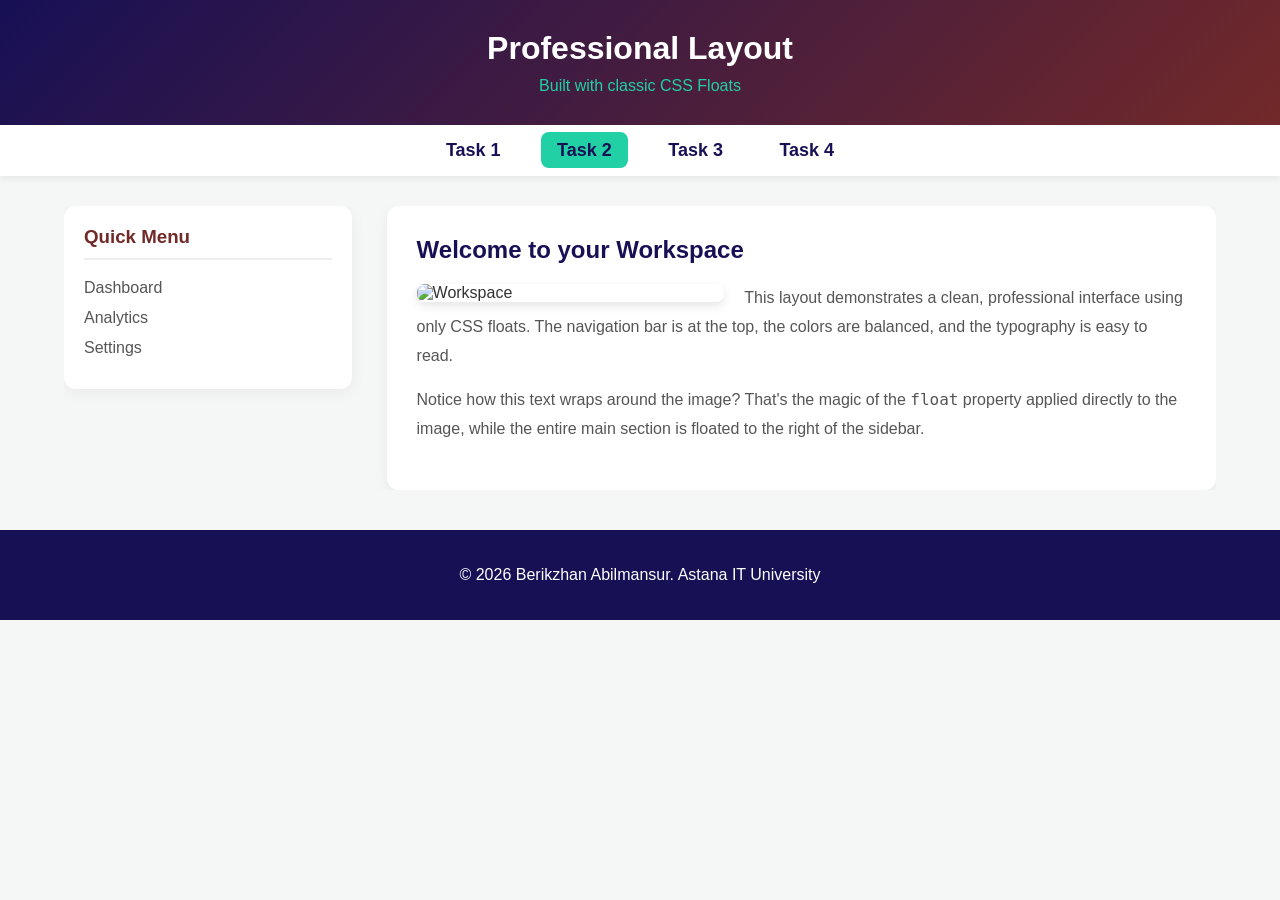
==== task2.html @ cf1d70af "compeletd task 2 with all it contribiution" ====
<!DOCTYPE html>
<html lang="en">
<head>
    <meta charset="UTF-8">
    <title>Task 2 - Clean Layout</title>
    <link rel="stylesheet" href="task2.css">
</head>
<body>
    <header class="header-section">
        <h1>Professional Layout</h1>
        <p>Built with classic CSS Floats</p>
    </header>
    
    <nav class="navbar">
        <a href="task1.html">Task 1</a>
        <a href="task2.html" class="active">Task 2</a>
        <a href="exercise1/index.html">Task 3</a>
        <a href="task4.html">Task 4</a>
    </nav>

    <div class="content-wrapper">
        <!-- Боковое меню без иконок -->
        <div class="sidebar">
            <h3>Quick Menu</h3>
            <ul>
                <li><a href="#">Dashboard</a></li>
                <li><a href="#">Analytics</a></li>
                <li><a href="#">Settings</a></li>
            </ul>
        </div>

        <!-- Основной контент -->
        <div class="main-content">
            <h2>Welcome to your Workspace</h2>
            <img class="article-img" src="https://images.unsplash.com/photo-1498050108023-c5249f4df085?auto=format&fit=crop&w=600&q=80" alt="Workspace">
            <p>This layout demonstrates a clean, professional interface using only CSS floats. The navigation bar is at the top, the colors are balanced, and the typography is easy to read.</p>
            <p>Notice how this text wraps around the image? That's the magic of the <code>float</code> property applied directly to the image, while the entire main section is floated to the right of the sidebar.</p>
            <div class="clearfix"></div>
        </div>
    </div>

    <footer class="footer-section">
        <p>&copy; 2026 Berikzhan Abilmansur. Astana IT University</p>
    </footer>
</body>
</html>
---- task2.css ----
body {
    background-color: #f4f7f6;
    font-family: 'Segoe UI', Tahoma, Geneva, Verdana, sans-serif;
    margin: 0;
    padding: 0;
    color: #333;
}

/* Header */
.header-section {
    background: linear-gradient(135deg, rgb(23, 16, 85), rgb(114, 41, 41));
    color: white;
    text-align: center;
    padding: 30px 20px;
}
.header-section h1 { 
    margin: 0; 
    font-size: 32px; 
}
.header-section p { 
    margin: 10px 0 0; 
    color: rgb(33, 208, 164); 
}

/* Navigation */
.navbar {
    background-color: white;
    padding: 15px;
    text-align: center;
    box-shadow: 0 4px 6px rgba(0,0,0,0.05);
    margin-bottom: 30px;
}
.navbar a {
    color: rgb(23, 16, 85);
    text-decoration: none;
    margin: 0 10px;
    font-size: 18px;
    font-weight: 600;
    transition: all 0.3s ease;
    padding: 8px 16px;
    border-radius: 8px;
}
.navbar a:hover, .navbar a.active {
    background-color: rgb(33, 208, 164);
    color: rgb(23, 16, 85);
}

/* Layout Wrapper */
.content-wrapper {
    width: 90%;
    max-width: 1200px;
    margin: 0 auto;
    overflow: hidden; /* Clearfix для контейнера */
}

/* Sidebar (Float Left) */
.sidebar {
    float: left;
    width: 25%;
    background-color: white;
    padding: 20px;
    border-radius: 12px;
    box-shadow: 0 4px 15px rgba(0,0,0,0.05);
    box-sizing: border-box;
}
.sidebar h3 {
    margin-top: 0;
    color: rgb(114, 41, 41);
    border-bottom: 2px solid #eee;
    padding-bottom: 10px;
}
.sidebar ul {
    list-style: none;
    padding: 0;
    margin: 0;
}
.sidebar li { 
    margin-bottom: 12px; 
}
.sidebar a {
    text-decoration: none;
    color: #555;
    font-size: 16px;
    font-weight: 500;
    transition: color 0.3s;
}
.sidebar a:hover { 
    color: rgb(33, 208, 164); 
}

/* Main Content (Float Right) */
.main-content {
    float: right;
    width: 72%;
    background-color: white;
    padding: 30px;
    border-radius: 12px;
    box-shadow: 0 4px 15px rgba(0,0,0,0.05);
    box-sizing: border-box;
}
.main-content h2 {
    color: rgb(23, 16, 85);
    margin-top: 0;
}
.article-img {
    float: left;
    width: 40%;
    border-radius: 8px;
    margin-right: 20px;
    margin-bottom: 10px;
    box-shadow: 0 4px 10px rgba(0,0,0,0.1);
}
.main-content p {
    line-height: 1.8;
    font-size: 16px;
    color: #555;
}
.clearfix { 
    clear: both; 
}

/* Footer */
.footer-section {
    clear: both;
    background-color: rgb(23, 16, 85);
    color: white;
    text-align: center;
    padding: 20px;
    margin-top: 40px;
}
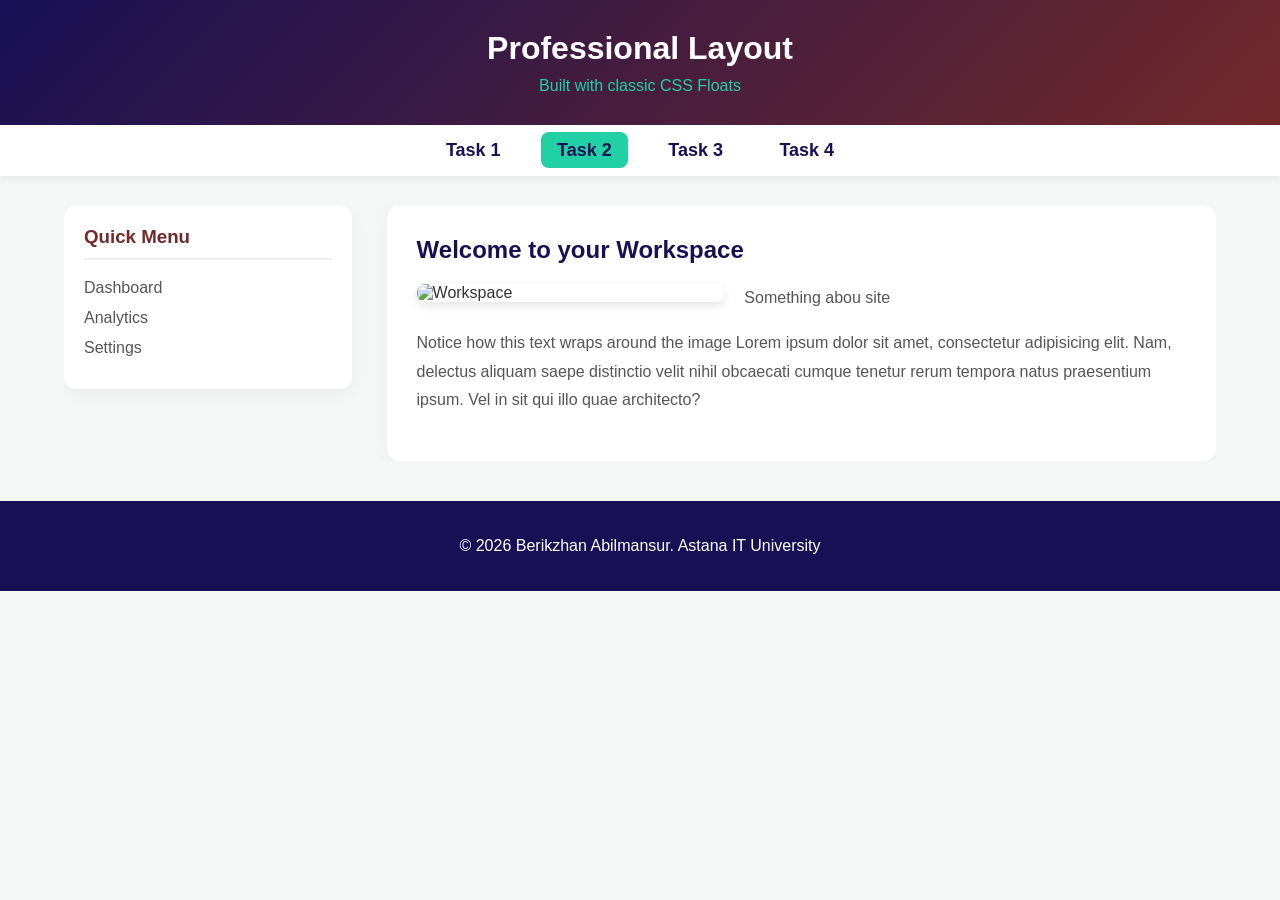
==== commit 836f9c70: "fixed some problems" ====
--- a/task2.html
+++ b/task2.html
@@ -14,12 +14,11 @@
     <nav class="navbar">
         <a href="task1.html">Task 1</a>
         <a href="task2.html" class="active">Task 2</a>
-        <a href="exercise1/index.html">Task 3</a>
+        <a href="exercise1/task3.html">Task 3</a>
         <a href="task4.html">Task 4</a>
     </nav>
 
     <div class="content-wrapper">
-        <!-- Боковое меню без иконок -->
         <div class="sidebar">
             <h3>Quick Menu</h3>
             <ul>
@@ -29,12 +28,11 @@
             </ul>
         </div>
 
-        <!-- Основной контент -->
         <div class="main-content">
             <h2>Welcome to your Workspace</h2>
             <img class="article-img" src="https://images.unsplash.com/photo-1498050108023-c5249f4df085?auto=format&fit=crop&w=600&q=80" alt="Workspace">
-            <p>This layout demonstrates a clean, professional interface using only CSS floats. The navigation bar is at the top, the colors are balanced, and the typography is easy to read.</p>
-            <p>Notice how this text wraps around the image? That's the magic of the <code>float</code> property applied directly to the image, while the entire main section is floated to the right of the sidebar.</p>
+            <p>Something abou site</p>
+            <p>Notice how this text wraps around the image Lorem ipsum dolor sit amet, consectetur adipisicing elit. Nam, delectus aliquam saepe distinctio velit nihil obcaecati cumque tenetur rerum tempora natus praesentium ipsum. Vel in sit qui illo quae architecto?</p>
             <div class="clearfix"></div>
         </div>
     </div>
--- a/task2.css
+++ b/task2.css
@@ -5,8 +5,6 @@
     padding: 0;
     color: #333;
 }
-
-/* Header */
 .header-section {
     background: linear-gradient(135deg, rgb(23, 16, 85), rgb(114, 41, 41));
     color: white;
@@ -22,7 +20,6 @@
     color: rgb(33, 208, 164); 
 }
 
-/* Navigation */
 .navbar {
     background-color: white;
     padding: 15px;
@@ -45,15 +42,15 @@
     color: rgb(23, 16, 85);
 }
 
-/* Layout Wrapper */
+
 .content-wrapper {
     width: 90%;
     max-width: 1200px;
     margin: 0 auto;
-    overflow: hidden; /* Clearfix для контейнера */
+    overflow: hidden;
 }
 
-/* Sidebar (Float Left) */
+
 .sidebar {
     float: left;
     width: 25%;
@@ -88,7 +85,6 @@
     color: rgb(33, 208, 164); 
 }
 
-/* Main Content (Float Right) */
 .main-content {
     float: right;
     width: 72%;
@@ -119,7 +115,6 @@
     clear: both; 
 }
 
-/* Footer */
 .footer-section {
     clear: both;
     background-color: rgb(23, 16, 85);
